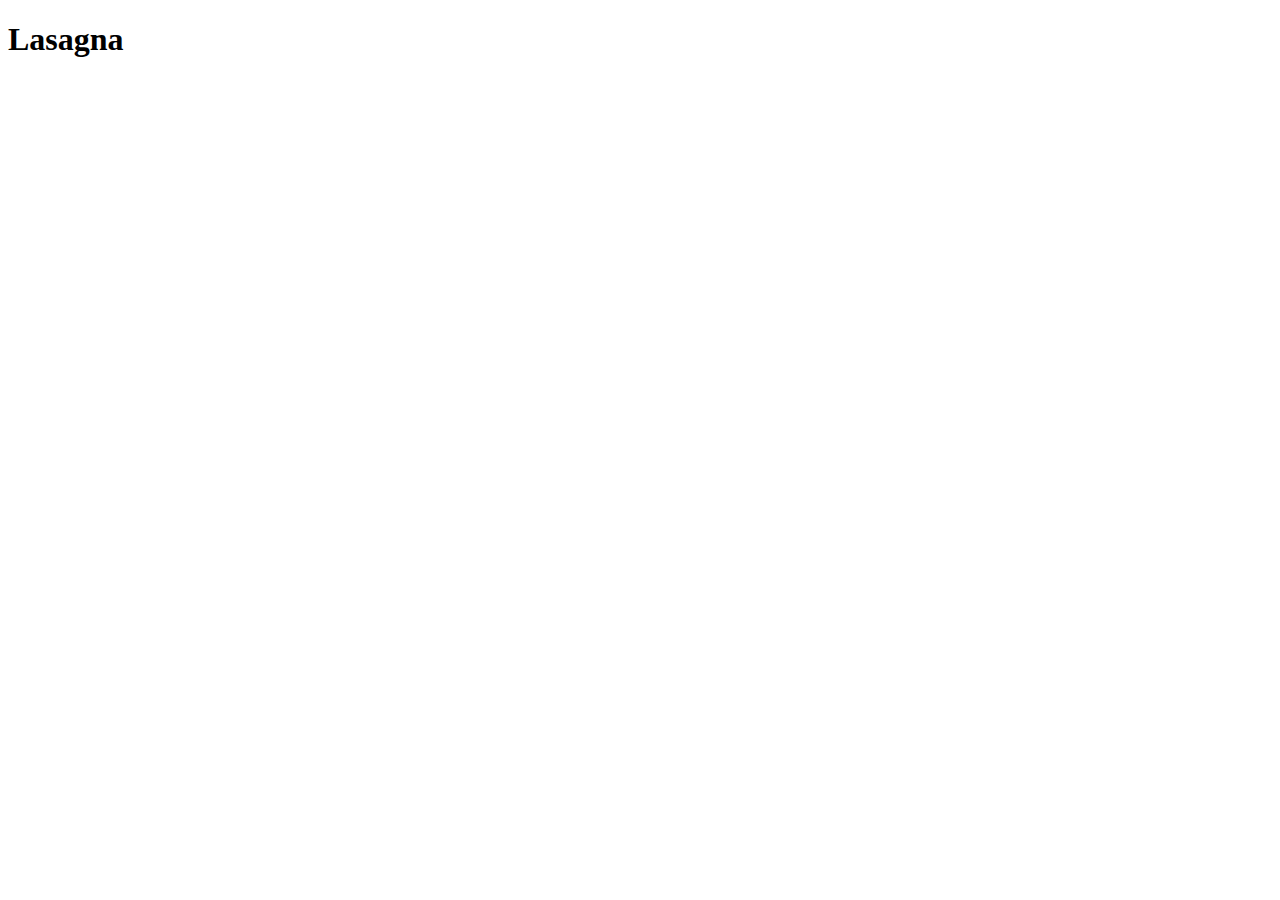
==== recipes/lasagna.html @ 51a0e7a6 "Fix typo in h1" ====
<!DOCTYPE html>
<html lang="en">
<head>
    <meta charset="UTF-8">
    <meta name="viewport" content="width=device-width, initial-scale=1.0">
    <title>Document</title>
</head>
<body>
    <h1>Lasagna</h1>
</body>
</html>
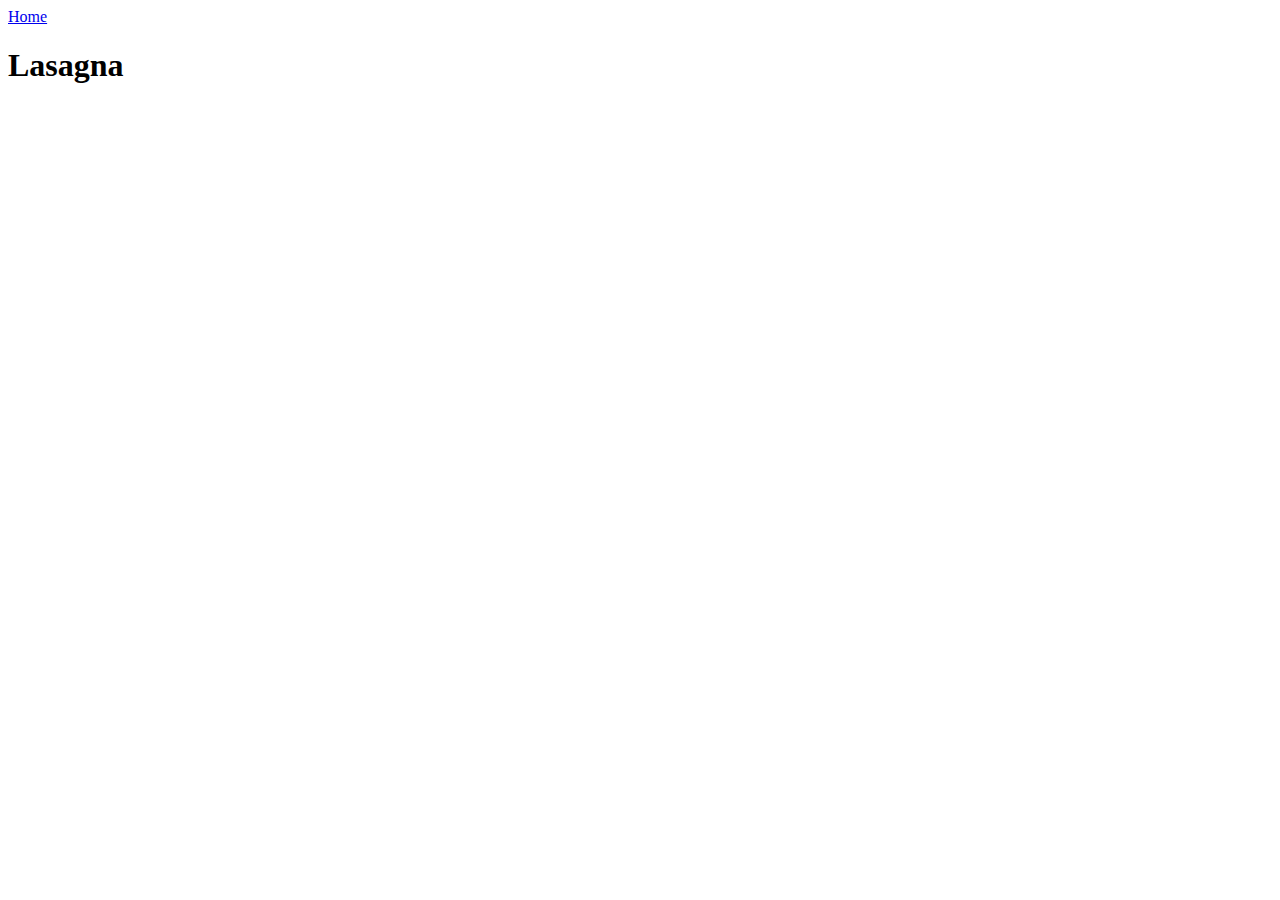
==== commit 1dd3cf33: "Add link to home from recipe page" ====
--- a/recipes/lasagna.html
+++ b/recipes/lasagna.html
@@ -6,6 +6,7 @@
     <title>Document</title>
 </head>
 <body>
+    <a href="../index.html">Home</a>
     <h1>Lasagna</h1>
 </body>
 </html>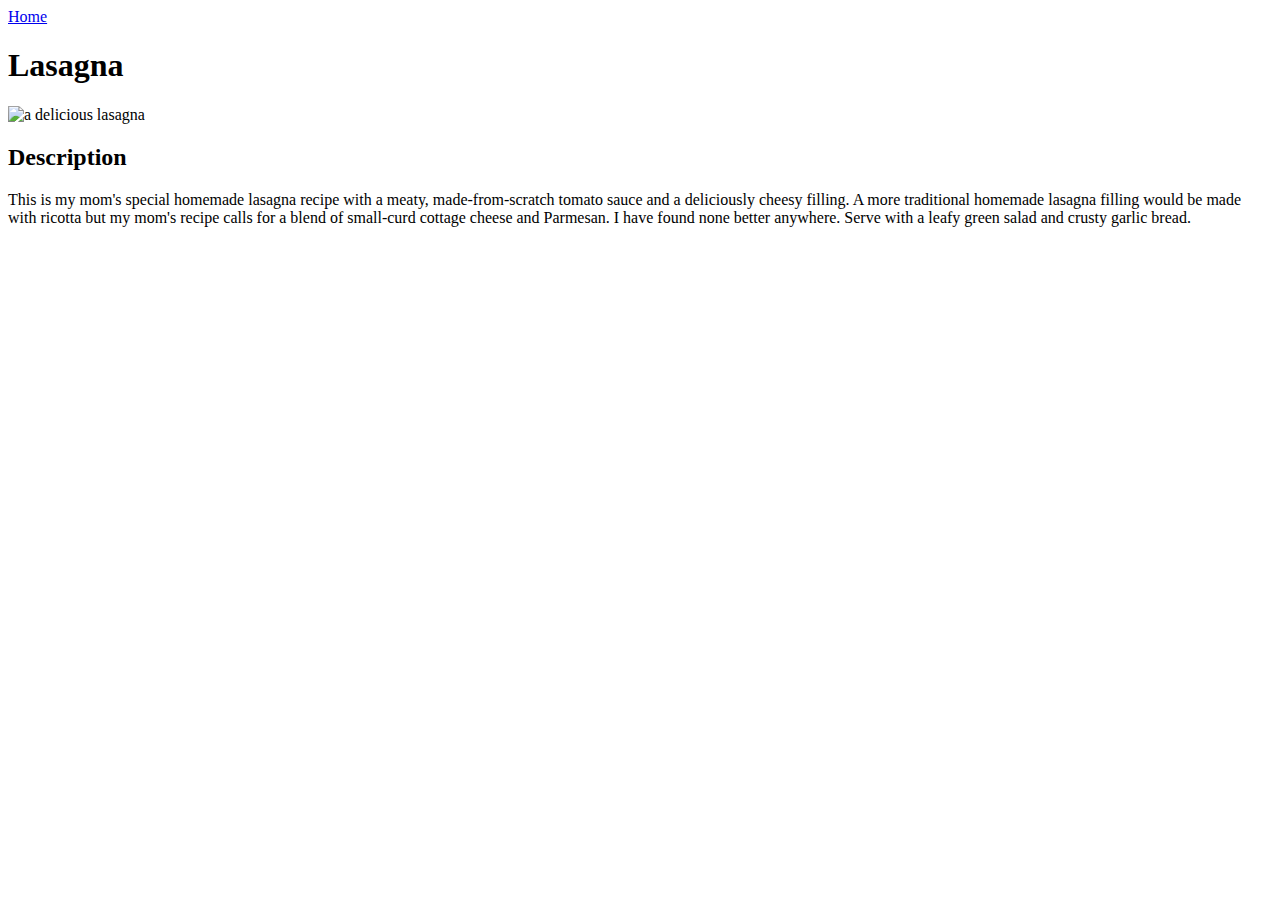
==== commit 90743351: "Add image and description to recipe" ====
--- a/recipes/lasagna.html
+++ b/recipes/lasagna.html
@@ -8,5 +8,8 @@
 <body>
     <a href="../index.html">Home</a>
     <h1>Lasagna</h1>
+    <img src="../img/lasagna.webp" alt="a delicious lasagna">
+    <h2>Description</h2>
+    <p>This is my mom's special homemade lasagna recipe with a meaty, made-from-scratch tomato sauce and a deliciously cheesy filling. A more traditional homemade lasagna filling would be made with ricotta but my mom's recipe calls for a blend of small-curd cottage cheese and Parmesan. I have found none better anywhere. Serve with a leafy green salad and crusty garlic bread.</p>
 </body>
 </html>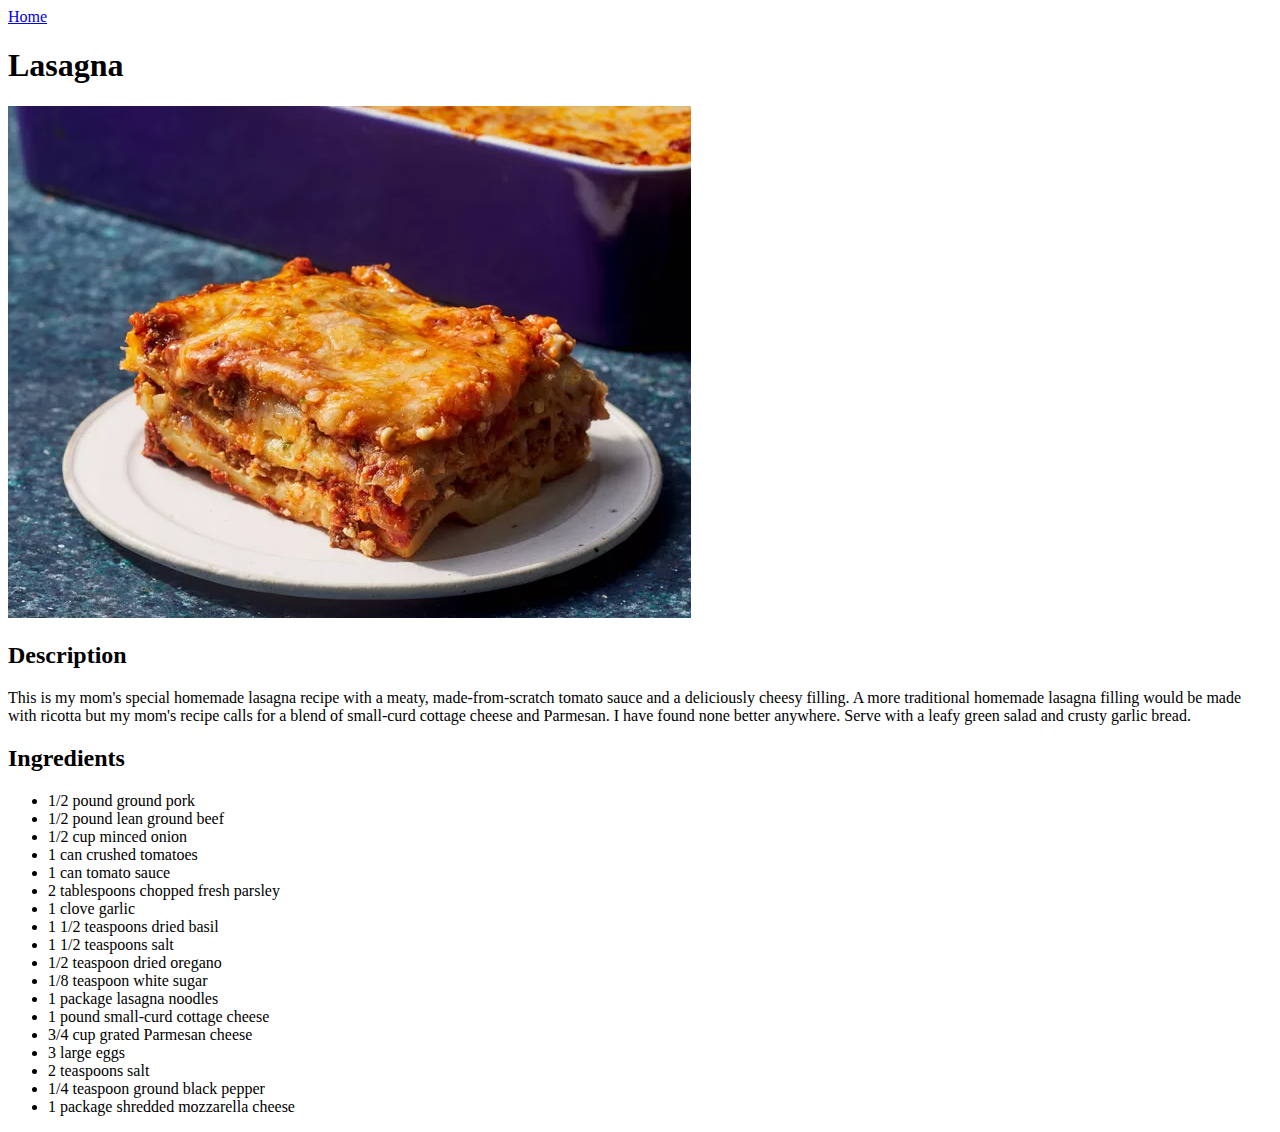
==== commit 8961d746: "Add ingredients & missing img folder" ====
--- a/recipes/lasagna.html
+++ b/recipes/lasagna.html
@@ -11,5 +11,26 @@
     <img src="../img/lasagna.webp" alt="a delicious lasagna">
     <h2>Description</h2>
     <p>This is my mom's special homemade lasagna recipe with a meaty, made-from-scratch tomato sauce and a deliciously cheesy filling. A more traditional homemade lasagna filling would be made with ricotta but my mom's recipe calls for a blend of small-curd cottage cheese and Parmesan. I have found none better anywhere. Serve with a leafy green salad and crusty garlic bread.</p>
+    <h2>Ingredients</h2>
+    <ul>
+        <li>1/2 pound ground pork</li>
+        <li>1/2 pound lean ground beef</li>
+        <li>1/2 cup minced onion</li>
+        <li>1 can crushed tomatoes</li>
+        <li>1 can tomato sauce</li>
+        <li>2 tablespoons chopped fresh parsley</li>
+        <li>1 clove garlic</li>
+        <li>1 1/2 teaspoons dried basil</li>
+        <li>1 1/2 teaspoons salt</li>
+        <li>1/2 teaspoon dried oregano</li>
+        <li>1/8 teaspoon white sugar</li>
+        <li>1 package lasagna noodles</li>
+        <li>1 pound small-curd cottage cheese</li>
+        <li>3/4 cup grated Parmesan cheese</li>
+        <li>3 large eggs</li>
+        <li>2 teaspoons salt</li>
+        <li>1/4 teaspoon ground black pepper</li>
+        <li>1 package shredded mozzarella cheese</li>
+    </ul>
 </body>
 </html>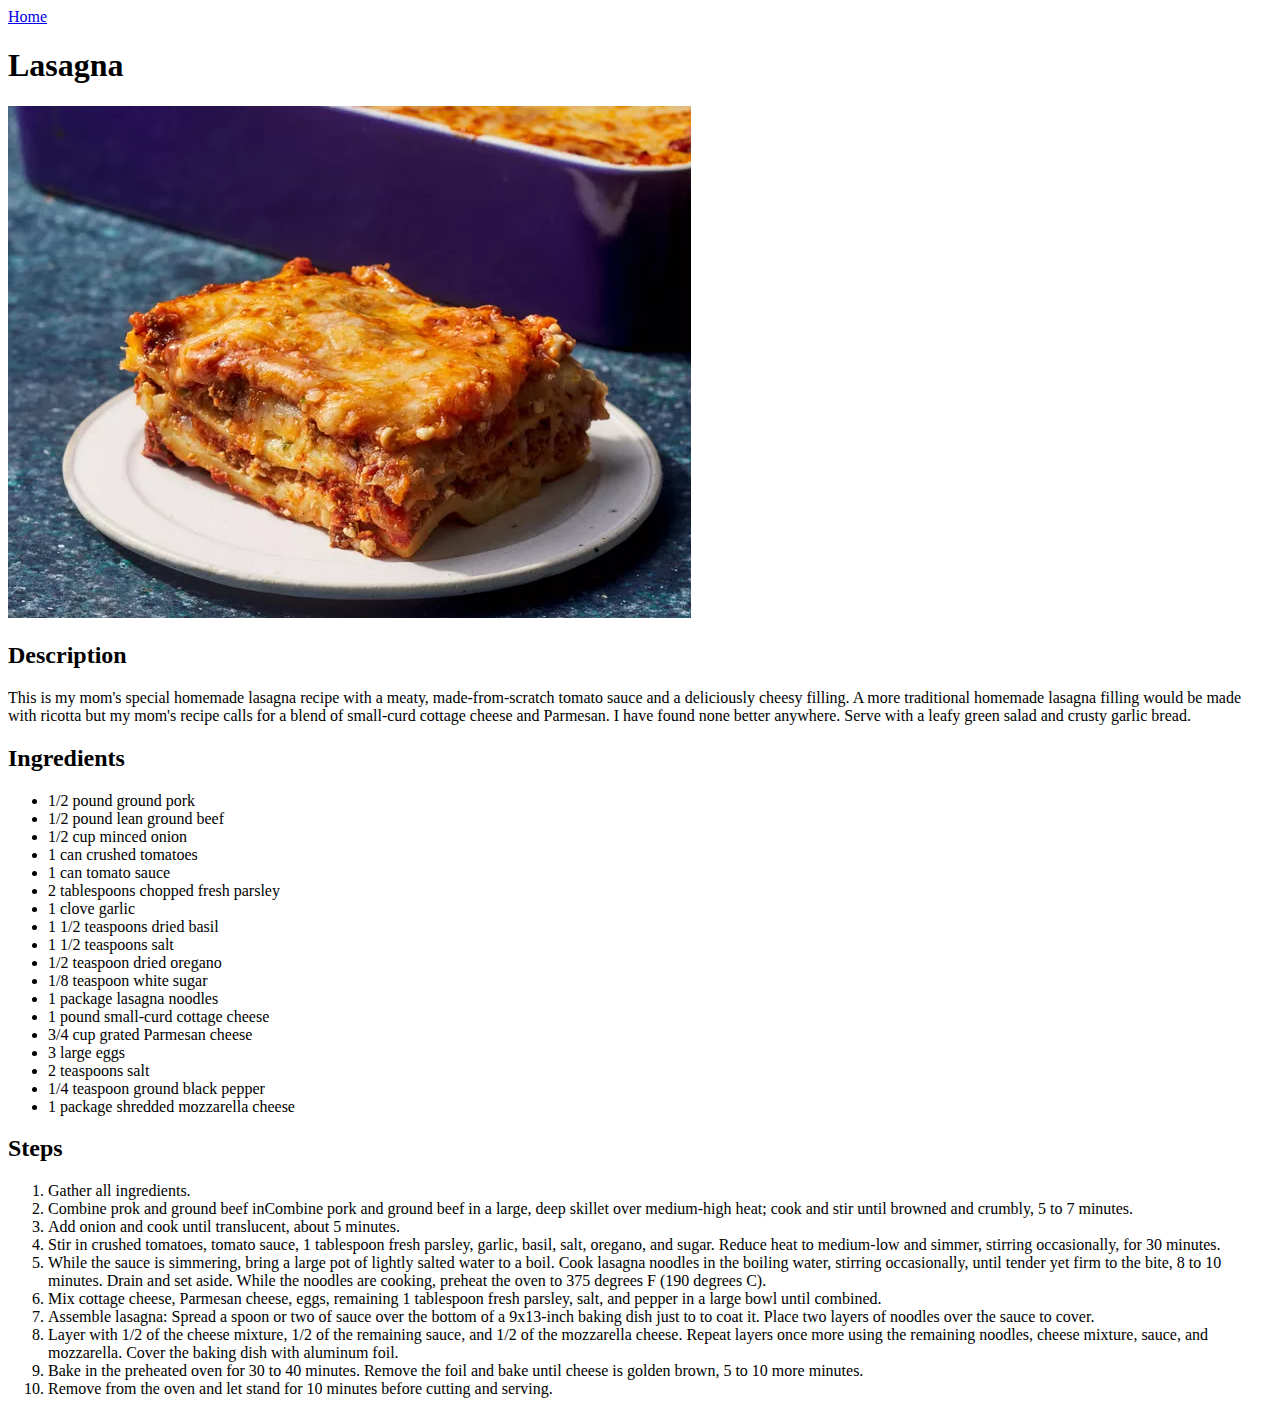
==== commit 82779742: "Add steps to recipe page" ====
--- a/recipes/lasagna.html
+++ b/recipes/lasagna.html
@@ -32,5 +32,18 @@
         <li>1/4 teaspoon ground black pepper</li>
         <li>1 package shredded mozzarella cheese</li>
     </ul>
+    <h2>Steps</h2>
+    <ol>
+        <li>Gather all ingredients.</li>
+        <li>Combine prok and ground beef inCombine pork and ground beef in a large, deep skillet over medium-high heat; cook and stir until browned and crumbly, 5 to 7 minutes.</li>
+        <li>Add onion and cook until translucent, about 5 minutes.</li>
+        <li>Stir in crushed tomatoes, tomato sauce, 1 tablespoon fresh parsley, garlic, basil, salt, oregano, and sugar. Reduce heat to medium-low and simmer, stirring occasionally, for 30 minutes.</li>
+        <li>While the sauce is simmering, bring a large pot of lightly salted water to a boil. Cook lasagna noodles in the boiling water, stirring occasionally, until tender yet firm to the bite, 8 to 10 minutes. Drain and set aside. While the noodles are cooking, preheat the oven to 375 degrees F (190 degrees C).</li>
+        <li>Mix cottage cheese, Parmesan cheese, eggs, remaining 1 tablespoon fresh parsley, salt, and pepper in a large bowl until combined.</li>
+        <li>Assemble lasagna: Spread a spoon or two of sauce over the bottom of a 9x13-inch baking dish just to to coat it. Place two layers of noodles over the sauce to cover.</li>
+        <li>Layer with 1/2 of the cheese mixture, 1/2 of the remaining sauce, and 1/2 of the mozzarella cheese. Repeat layers once more using the remaining noodles, cheese mixture, sauce, and mozzarella. Cover the baking dish with aluminum foil.</li>
+        <li>Bake in the preheated oven for 30 to 40 minutes. Remove the foil and bake until cheese is golden brown, 5 to 10 more minutes.</li>
+        <li>Remove from the oven and let stand for 10 minutes before cutting and serving.</li>
+    </ol>
 </body>
 </html>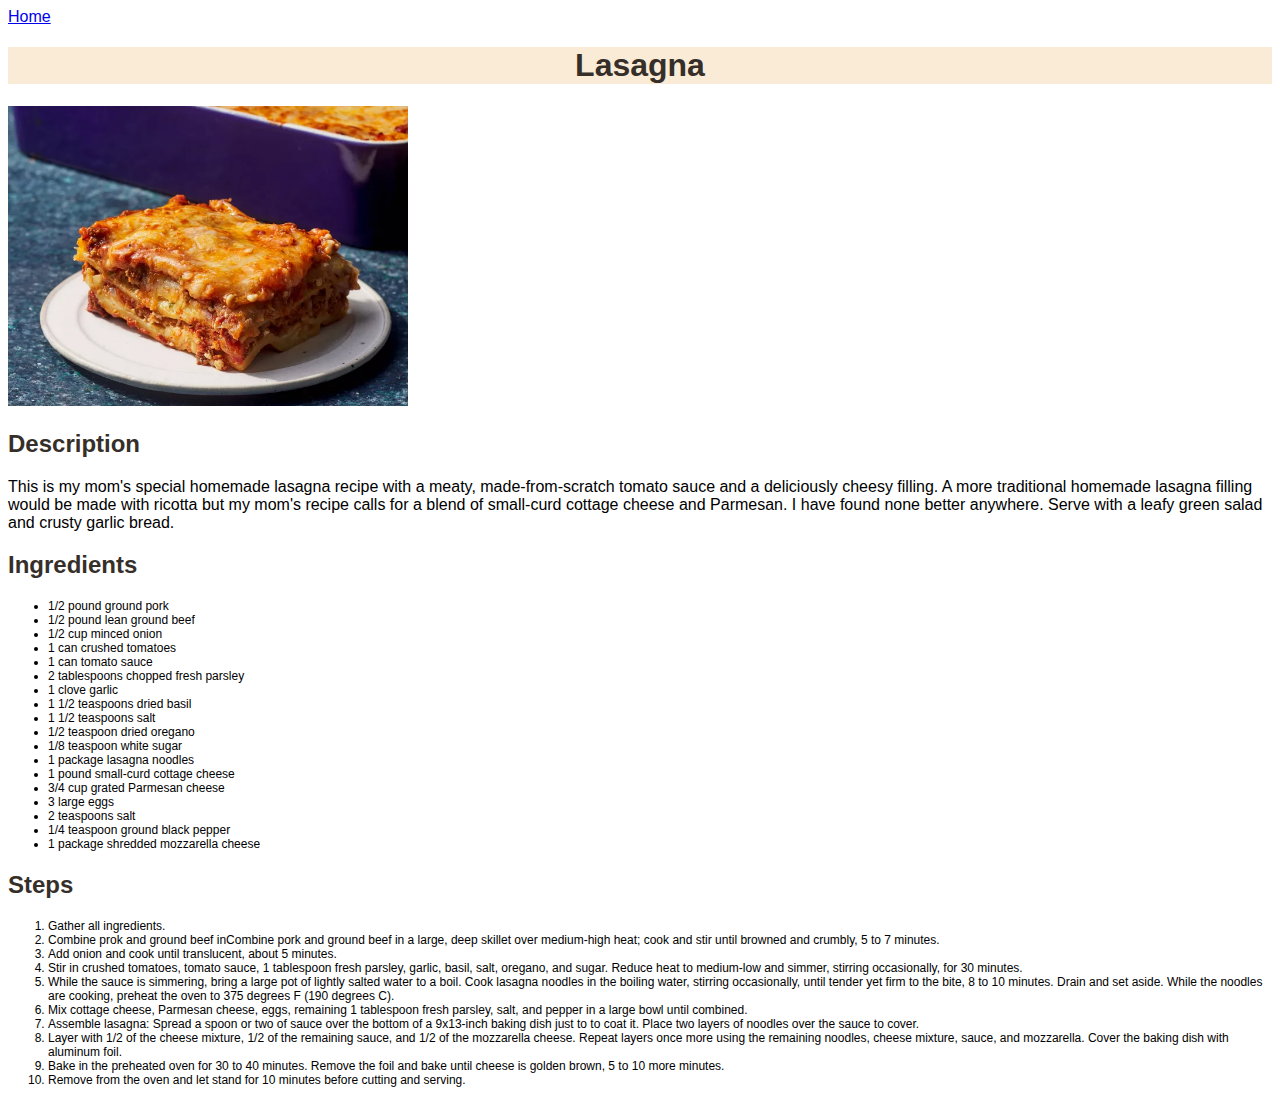
==== commit db4ad63c: "Add styling to all pages" ====
--- a/recipes/lasagna.html
+++ b/recipes/lasagna.html
@@ -3,12 +3,13 @@
 <head>
     <meta charset="UTF-8">
     <meta name="viewport" content="width=device-width, initial-scale=1.0">
-    <title>Document</title>
+    <title>Odin Recipes - Lasagna</title>
+    <link rel="stylesheet" href="../style.css">
 </head>
 <body>
     <a href="../index.html">Home</a>
     <h1>Lasagna</h1>
-    <img src="../img/lasagna.webp" alt="a delicious lasagna">
+    <img src="../img/lasagna.webp" alt="a delicious lasagna" class="recipe-img">
     <h2>Description</h2>
     <p>This is my mom's special homemade lasagna recipe with a meaty, made-from-scratch tomato sauce and a deliciously cheesy filling. A more traditional homemade lasagna filling would be made with ricotta but my mom's recipe calls for a blend of small-curd cottage cheese and Parmesan. I have found none better anywhere. Serve with a leafy green salad and crusty garlic bread.</p>
     <h2>Ingredients</h2>
--- a/style.css
+++ b/style.css
@@ -0,0 +1,24 @@
+* {
+    font-family:Verdana, Geneva, Tahoma, sans-serif;
+}
+
+h1,
+h2 {
+    font-family:'Segoe UI', Tahoma, Geneva, Verdana, sans-serif;
+    color: rgb(54, 47, 41);
+}
+
+h1 {
+    background-color: antiquewhite;
+    text-align: center;
+}
+
+.recipe-img {
+    width: 400px;
+    height: auto;
+}
+
+ul,
+ol {
+    font-size: 12px;
+}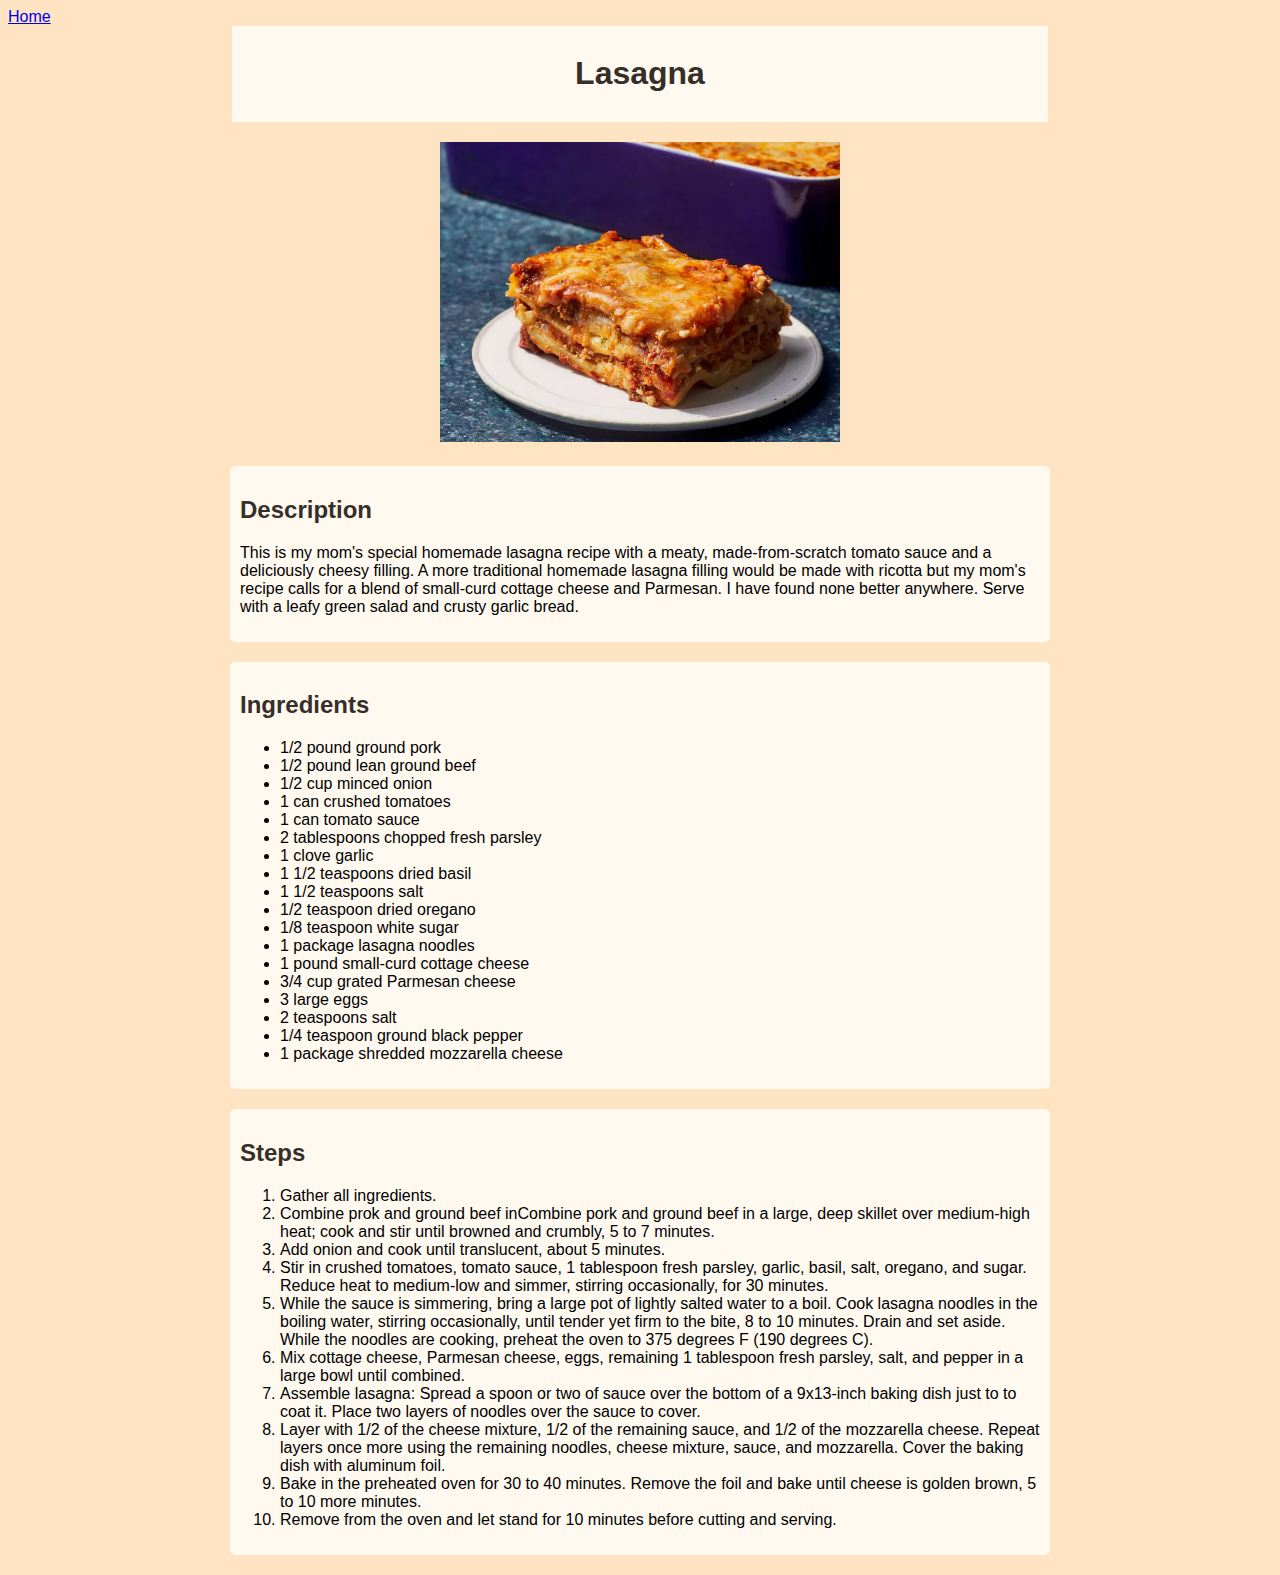
==== commit a2fba827: "Update styling across entire site" ====
--- a/recipes/lasagna.html
+++ b/recipes/lasagna.html
@@ -8,43 +8,53 @@
 </head>
 <body>
     <a href="../index.html">Home</a>
-    <h1>Lasagna</h1>
-    <img src="../img/lasagna.webp" alt="a delicious lasagna" class="recipe-img">
-    <h2>Description</h2>
-    <p>This is my mom's special homemade lasagna recipe with a meaty, made-from-scratch tomato sauce and a deliciously cheesy filling. A more traditional homemade lasagna filling would be made with ricotta but my mom's recipe calls for a blend of small-curd cottage cheese and Parmesan. I have found none better anywhere. Serve with a leafy green salad and crusty garlic bread.</p>
-    <h2>Ingredients</h2>
-    <ul>
-        <li>1/2 pound ground pork</li>
-        <li>1/2 pound lean ground beef</li>
-        <li>1/2 cup minced onion</li>
-        <li>1 can crushed tomatoes</li>
-        <li>1 can tomato sauce</li>
-        <li>2 tablespoons chopped fresh parsley</li>
-        <li>1 clove garlic</li>
-        <li>1 1/2 teaspoons dried basil</li>
-        <li>1 1/2 teaspoons salt</li>
-        <li>1/2 teaspoon dried oregano</li>
-        <li>1/8 teaspoon white sugar</li>
-        <li>1 package lasagna noodles</li>
-        <li>1 pound small-curd cottage cheese</li>
-        <li>3/4 cup grated Parmesan cheese</li>
-        <li>3 large eggs</li>
-        <li>2 teaspoons salt</li>
-        <li>1/4 teaspoon ground black pepper</li>
-        <li>1 package shredded mozzarella cheese</li>
-    </ul>
-    <h2>Steps</h2>
-    <ol>
-        <li>Gather all ingredients.</li>
-        <li>Combine prok and ground beef inCombine pork and ground beef in a large, deep skillet over medium-high heat; cook and stir until browned and crumbly, 5 to 7 minutes.</li>
-        <li>Add onion and cook until translucent, about 5 minutes.</li>
-        <li>Stir in crushed tomatoes, tomato sauce, 1 tablespoon fresh parsley, garlic, basil, salt, oregano, and sugar. Reduce heat to medium-low and simmer, stirring occasionally, for 30 minutes.</li>
-        <li>While the sauce is simmering, bring a large pot of lightly salted water to a boil. Cook lasagna noodles in the boiling water, stirring occasionally, until tender yet firm to the bite, 8 to 10 minutes. Drain and set aside. While the noodles are cooking, preheat the oven to 375 degrees F (190 degrees C).</li>
-        <li>Mix cottage cheese, Parmesan cheese, eggs, remaining 1 tablespoon fresh parsley, salt, and pepper in a large bowl until combined.</li>
-        <li>Assemble lasagna: Spread a spoon or two of sauce over the bottom of a 9x13-inch baking dish just to to coat it. Place two layers of noodles over the sauce to cover.</li>
-        <li>Layer with 1/2 of the cheese mixture, 1/2 of the remaining sauce, and 1/2 of the mozzarella cheese. Repeat layers once more using the remaining noodles, cheese mixture, sauce, and mozzarella. Cover the baking dish with aluminum foil.</li>
-        <li>Bake in the preheated oven for 30 to 40 minutes. Remove the foil and bake until cheese is golden brown, 5 to 10 more minutes.</li>
-        <li>Remove from the oven and let stand for 10 minutes before cutting and serving.</li>
-    </ol>
+    <div class="hero">
+        <h1>Lasagna</h1>
+    </div>
+    <div class="hero-img">
+        <img src="../img/lasagna.webp" alt="a delicious lasagna" class="recipe-img">
+    </div>
+    <div class="description">
+        <h2>Description</h2>
+        <p>This is my mom's special homemade lasagna recipe with a meaty, made-from-scratch tomato sauce and a deliciously cheesy filling. A more traditional homemade lasagna filling would be made with ricotta but my mom's recipe calls for a blend of small-curd cottage cheese and Parmesan. I have found none better anywhere. Serve with a leafy green salad and crusty garlic bread.</p>
+    </div>
+    <div class="ingredients">
+        <h2>Ingredients</h2>
+        <ul>
+            <li>1/2 pound ground pork</li>
+            <li>1/2 pound lean ground beef</li>
+            <li>1/2 cup minced onion</li>
+            <li>1 can crushed tomatoes</li>
+            <li>1 can tomato sauce</li>
+            <li>2 tablespoons chopped fresh parsley</li>
+            <li>1 clove garlic</li>
+            <li>1 1/2 teaspoons dried basil</li>
+            <li>1 1/2 teaspoons salt</li>
+            <li>1/2 teaspoon dried oregano</li>
+            <li>1/8 teaspoon white sugar</li>
+            <li>1 package lasagna noodles</li>
+            <li>1 pound small-curd cottage cheese</li>
+            <li>3/4 cup grated Parmesan cheese</li>
+            <li>3 large eggs</li>
+            <li>2 teaspoons salt</li>
+            <li>1/4 teaspoon ground black pepper</li>
+            <li>1 package shredded mozzarella cheese</li>
+        </ul>
+    </div>
+    <div class="steps">
+        <h2>Steps</h2>
+        <ol>
+            <li>Gather all ingredients.</li>
+            <li>Combine prok and ground beef inCombine pork and ground beef in a large, deep skillet over medium-high heat; cook and stir until browned and crumbly, 5 to 7 minutes.</li>
+            <li>Add onion and cook until translucent, about 5 minutes.</li>
+            <li>Stir in crushed tomatoes, tomato sauce, 1 tablespoon fresh parsley, garlic, basil, salt, oregano, and sugar. Reduce heat to medium-low and simmer, stirring occasionally, for 30 minutes.</li>
+            <li>While the sauce is simmering, bring a large pot of lightly salted water to a boil. Cook lasagna noodles in the boiling water, stirring occasionally, until tender yet firm to the bite, 8 to 10 minutes. Drain and set aside. While the noodles are cooking, preheat the oven to 375 degrees F (190 degrees C).</li>
+            <li>Mix cottage cheese, Parmesan cheese, eggs, remaining 1 tablespoon fresh parsley, salt, and pepper in a large bowl until combined.</li>
+            <li>Assemble lasagna: Spread a spoon or two of sauce over the bottom of a 9x13-inch baking dish just to to coat it. Place two layers of noodles over the sauce to cover.</li>
+            <li>Layer with 1/2 of the cheese mixture, 1/2 of the remaining sauce, and 1/2 of the mozzarella cheese. Repeat layers once more using the remaining noodles, cheese mixture, sauce, and mozzarella. Cover the baking dish with aluminum foil.</li>
+            <li>Bake in the preheated oven for 30 to 40 minutes. Remove the foil and bake until cheese is golden brown, 5 to 10 more minutes.</li>
+            <li>Remove from the oven and let stand for 10 minutes before cutting and serving.</li>
+        </ol>
+    </div>
 </body>
 </html>--- a/style.css
+++ b/style.css
@@ -1,5 +1,7 @@
-* {
+body {
     font-family:Verdana, Geneva, Tahoma, sans-serif;
+    background-color: bisque;
+    box-sizing: border-box;
 }
 
 h1,
@@ -9,8 +11,15 @@
 }
 
 h1 {
-    background-color: antiquewhite;
+    background-color: rgb(255, 249, 240);
+}
+
+.hero {
+    background-color: rgb(255, 249, 240);
     text-align: center;
+    padding: 8px;
+    width: 800px;
+    margin: 0 auto 20px;
 }
 
 .recipe-img {
@@ -18,7 +27,33 @@
     height: auto;
 }
 
-ul,
-ol {
-    font-size: 12px;
+.hero-img {
+    width: 400px;
+    margin: 0 auto 20px;
+}
+
+
+.menu {
+    font-size: 20px;
+    width: 800px;
+    padding: 8px;
+    margin: 0 auto;
+    text-align: center;
+}
+
+.menu-item {
+    padding: 5px;
+    margin: 20px;
+    border-radius: 5px;
+    background-color: rgb(255, 249, 240);
+}
+
+.description,
+.ingredients,
+.steps {
+    background-color: rgb(255, 249, 240);
+    width: 800px;
+    margin: 0 auto 20px;
+    padding: 10px;
+    border-radius: 5px;
 }